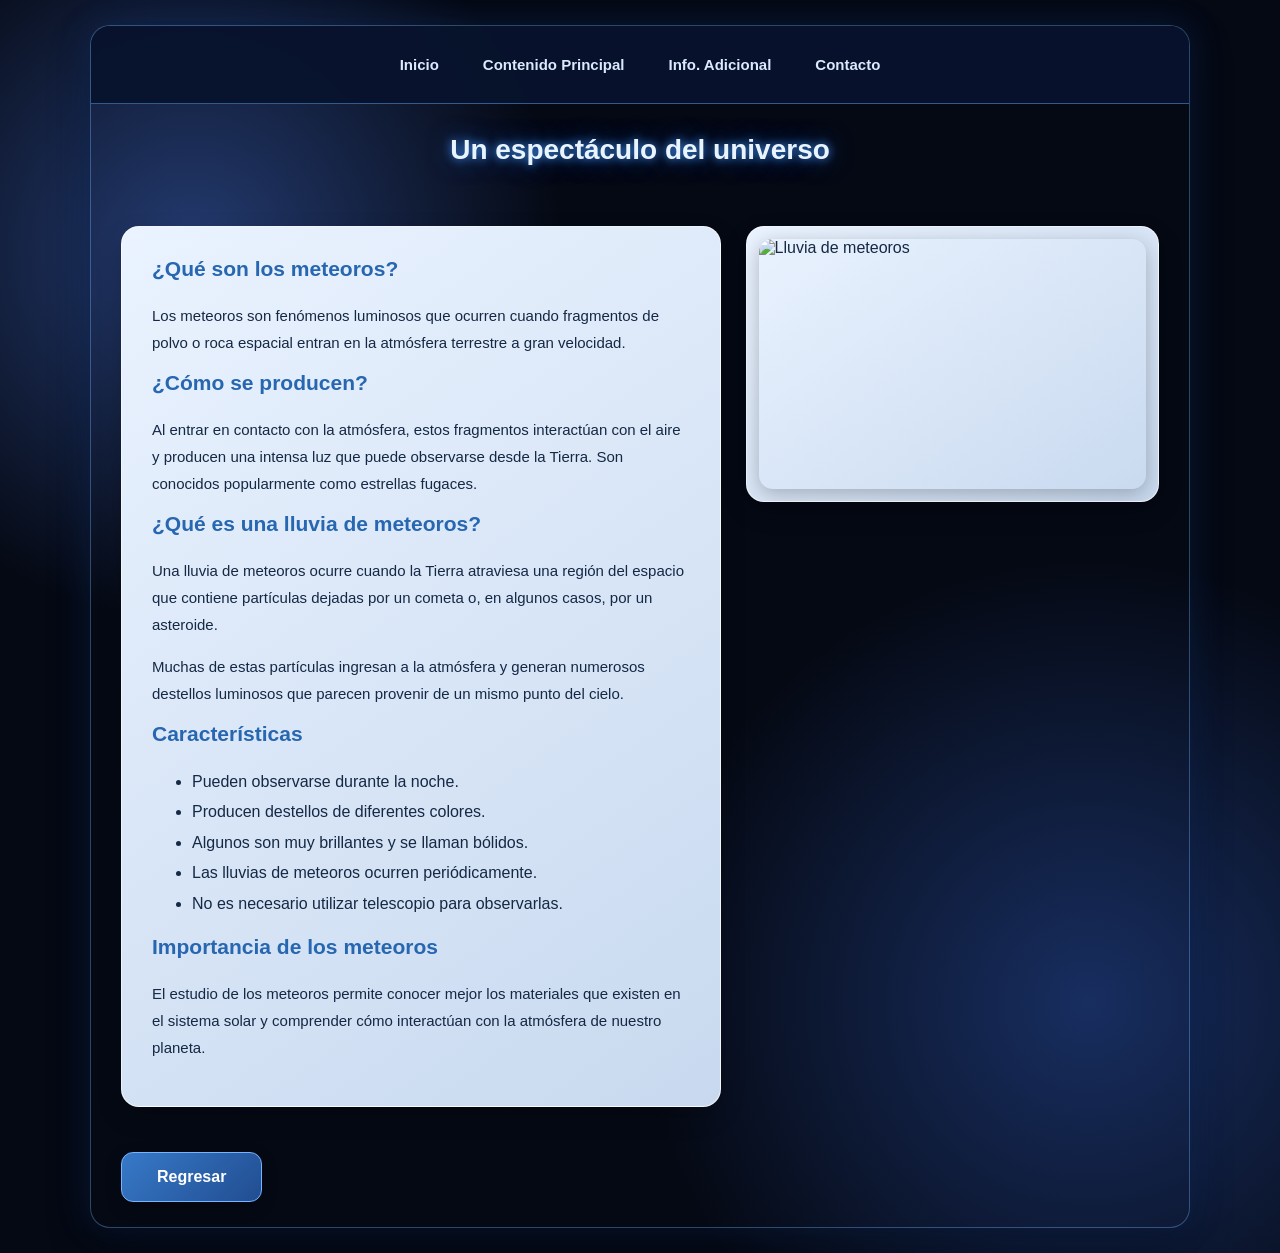
==== contenido.html @ b6bd6fc3 "Add files via upload" ====
<!DOCTYPE html>
<html lang="es">
<head>
    <meta charset="UTF-8">
    <meta name="viewport" content="width=device-width, initial-scale=1.0">
    <title>Contenido principal</title>
    <link rel="stylesheet" href="estilos.css">
</head>

<body>

<div class="pagina">

    <nav>
        <a href="index.html">Inicio</a>
        <a href="contenido.html">Contenido Principal</a>
        <a href="informacion.html">Info. Adicional</a>
        <a href="contacto.html">Contacto</a>
    </nav>

    <h2>Un espectáculo del universo</h2>

    <section class="contenido">

        <div class="cuadro">

            <h3>¿Qué son los meteoros?</h3>

            <p>
            Los meteoros son fenómenos luminosos que ocurren
            cuando fragmentos de polvo o roca espacial entran
            en la atmósfera terrestre a gran velocidad.
            </p>

            <h3>¿Cómo se producen?</h3>

            <p>
            Al entrar en contacto con la atmósfera, estos
            fragmentos interactúan con el aire y producen
            una intensa luz que puede observarse desde la Tierra.
            Son conocidos popularmente como estrellas fugaces.
            </p>

            <h3>¿Qué es una lluvia de meteoros?</h3>

            <p>
            Una lluvia de meteoros ocurre cuando la Tierra
            atraviesa una región del espacio que contiene
            partículas dejadas por un cometa o, en algunos
            casos, por un asteroide.
            </p>

            <p>
            Muchas de estas partículas ingresan a la atmósfera
            y generan numerosos destellos luminosos que parecen
            provenir de un mismo punto del cielo.
            </p>

            <h3>Características</h3>

            <ul>
                <li>Pueden observarse durante la noche.</li>
                <li>Producen destellos de diferentes colores.</li>
                <li>Algunos son muy brillantes y se llaman bólidos.</li>
                <li>Las lluvias de meteoros ocurren periódicamente.</li>
                <li>No es necesario utilizar telescopio para observarlas.</li>
            </ul>

            <h3>Importancia de los meteoros</h3>

            <p>
            El estudio de los meteoros permite conocer mejor
            los materiales que existen en el sistema solar
            y comprender cómo interactúan con la atmósfera
            de nuestro planeta.
            </p>

        </div>

        <div class="cuadro imagen">
            <img src="imagenes/meteoros.jpg" alt="Lluvia de meteoros">
        </div>

    </section>

    <a class="boton" href="index.html">Regresar</a>

</div>

</body>
</html>
---- estilos.css ----
/* =========================
   ESTILO GENERAL
========================= */

* {
    box-sizing: border-box;
    scroll-behavior: smooth;
}

body {
    margin: 0;
    padding: 25px;
    font-family: "Segoe UI", Arial, sans-serif;
    color: #f4f8ff;

    background:
        radial-gradient(circle at 15% 20%, #243b70 0%, transparent 25%),
        radial-gradient(circle at 85% 80%, #182e60 0%, transparent 30%),
        #050914;
}

/* =========================
   CONTENEDOR PRINCIPAL
========================= */

.pagina {
    width: 100%;
    max-width: 1100px;
    min-height: 650px;
    margin: auto;
    overflow: hidden;

    background:
        linear-gradient(
            rgba(5, 14, 38, 0.80),
            rgba(5, 15, 42, 0.92)
        ),
        url("imagenes/fondo.jpg");

    background-size: cover;
    background-position: center;

    border: 1px solid rgba(120, 190, 255, 0.35);
    border-radius: 20px;

    box-shadow:
        0 0 35px rgba(30, 100, 220, 0.20),
        0 15px 40px rgba(0, 0, 0, 0.45);
}

/* =========================
   MENU DE NAVEGACION
========================= */

nav {
    display: flex;
    justify-content: center;
    align-items: center;
    flex-wrap: wrap;
    gap: 8px;

    padding: 18px;

    background: rgba(8, 18, 45, 0.95);
    border-bottom: 1px solid #315a91;
}

nav a {
    color: #dceaff;
    text-decoration: none;
    font-size: 15px;
    font-weight: 600;

    padding: 12px 18px;
    border-radius: 10px;

    transition: 0.3s;
}

nav a:hover {
    background: #234d85;
    color: #ffffff;

    box-shadow: 0 0 15px rgba(80, 160, 255, 0.25);
    transform: translateY(-2px);
}

/* =========================
   TITULOS
========================= */

h2 {
    text-align: center;
    font-size: 28px;
    margin: 30px 15px;

    color: #e9f4ff;

    text-shadow:
        0 0 10px #4599ff,
        0 0 25px rgba(40, 120, 255, 0.5);
}

h3 {
    color: #2766b0;
    font-size: 21px;
    margin-top: 0;
}

h4 {
    color: #315f9c;
}

/* =========================
   CUADROS
========================= */

.cuadro {
    background: linear-gradient(
        145deg,
        #eaf3ff,
        #c8d9ef
    );

    color: #152844;

    padding: 30px;
    border-radius: 18px;

    border: 1px solid rgba(255, 255, 255, 0.7);

    box-shadow:
        0 10px 25px rgba(0, 0, 0, 0.20);

    transition: 0.3s;
}

.cuadro p {
    line-height: 1.8;
    font-size: 15px;
}

.cuadro li {
    line-height: 1.9;
}

/* =========================
   PAGINA DE INICIO
========================= */

.inicio {
    display: flex;
    justify-content: space-around;
    align-items: center;
    gap: 30px;

    padding: 35px;
}

.inicio .cuadro {
    width: 45%;
    min-height: 260px;
}

/* =========================
   CONTENIDO E INFORMACION
========================= */

.contenido {
    display: flex;
    justify-content: space-between;
    align-items: flex-start;
    gap: 25px;

    padding: 30px;
}

.contenido .cuadro {
    width: 58%;
    text-align: left;
}

.contenido .imagen {
    width: 40%;
    padding: 12px;
}

/* =========================
   IMAGENES
========================= */

.imagen img {
    display: block;
    width: 100%;
    height: 250px;

    object-fit: cover;

    border-radius: 14px;

    box-shadow: 0 5px 20px rgba(0, 0, 0, 0.25);
}

/* =========================
   BOTONES
========================= */

.boton {
    display: inline-block;

    margin: 15px 30px 25px;
    padding: 15px 35px;

    background: linear-gradient(
        135deg,
        #3779c8,
        #214d91
    );

    color: white;
    text-decoration: none;
    font-weight: bold;

    border: 1px solid #75b5ff;
    border-radius: 12px;

    box-shadow: 0 5px 15px rgba(0, 0, 0, 0.25);

    transition: 0.3s;
}

.boton:hover {
    background: #4b92e8;
    box-shadow: 0 0 20px rgba(70, 150, 255, 0.4);
    transform: translateY(-3px);
}

/* =========================
   PAGINA DE CONTACTO
========================= */

.contacto {
    display: flex;
    justify-content: center;
    padding: 40px;
}

.contacto .cuadro {
    width: 70%;
    min-height: 280px;
    text-align: center;
}

/* =========================
   ADAPTACION A CELULARES
========================= */

@media (max-width: 700px) {

    body {
        padding: 12px;
    }

    .pagina {
        border-radius: 14px;
    }

    nav {
        gap: 4px;
        padding: 12px;
    }

    nav a {
        font-size: 13px;
        padding: 10px;
    }

    h2 {
        font-size: 23px;
    }

    .inicio,
    .contenido {
        flex-direction: column;
        padding: 20px;
    }

    .inicio .cuadro,
    .contenido .cuadro,
    .contenido .imagen,
    .contacto .cuadro {
        width: 100%;
    }

    .imagen img {
        height: 220px;
    }

    .contacto {
        padding: 20px;
    }

}

.pagina {
    background-image: url("imagenes/fondo.jpg");
    background-size: cover;
    background-position: center;
}
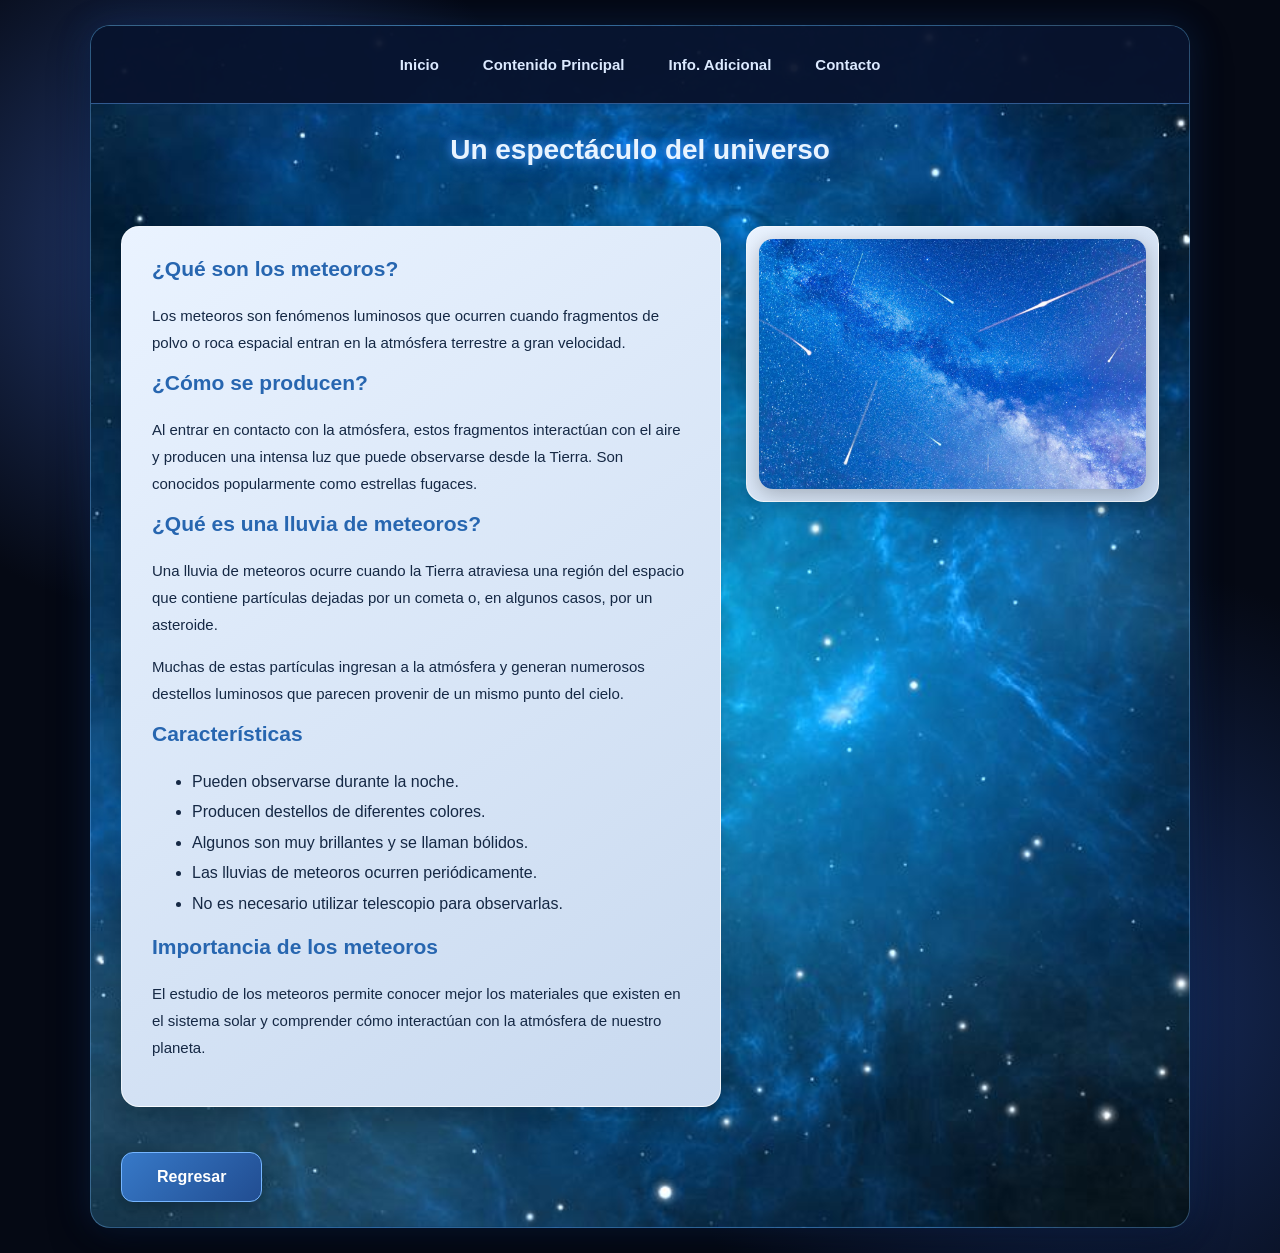
==== commit 005c4c4e: "Update contenido.html" ====
--- a/contenido.html
+++ b/contenido.html
@@ -79,7 +79,7 @@
         </div>
 
         <div class="cuadro imagen">
-            <img src="imagenes/meteoros.jpg" alt="Lluvia de meteoros">
+            <img src="meteoros.jpg" alt="Lluvia de meteoros">
         </div>
 
     </section>
--- a/estilos.css
+++ b/estilos.css
@@ -304,7 +304,7 @@
 }
 
 .pagina {
-    background-image: url("imagenes/fondo.jpg");
+    background-image: url("fondo.jpg");
     background-size: cover;
     background-position: center;
 }
